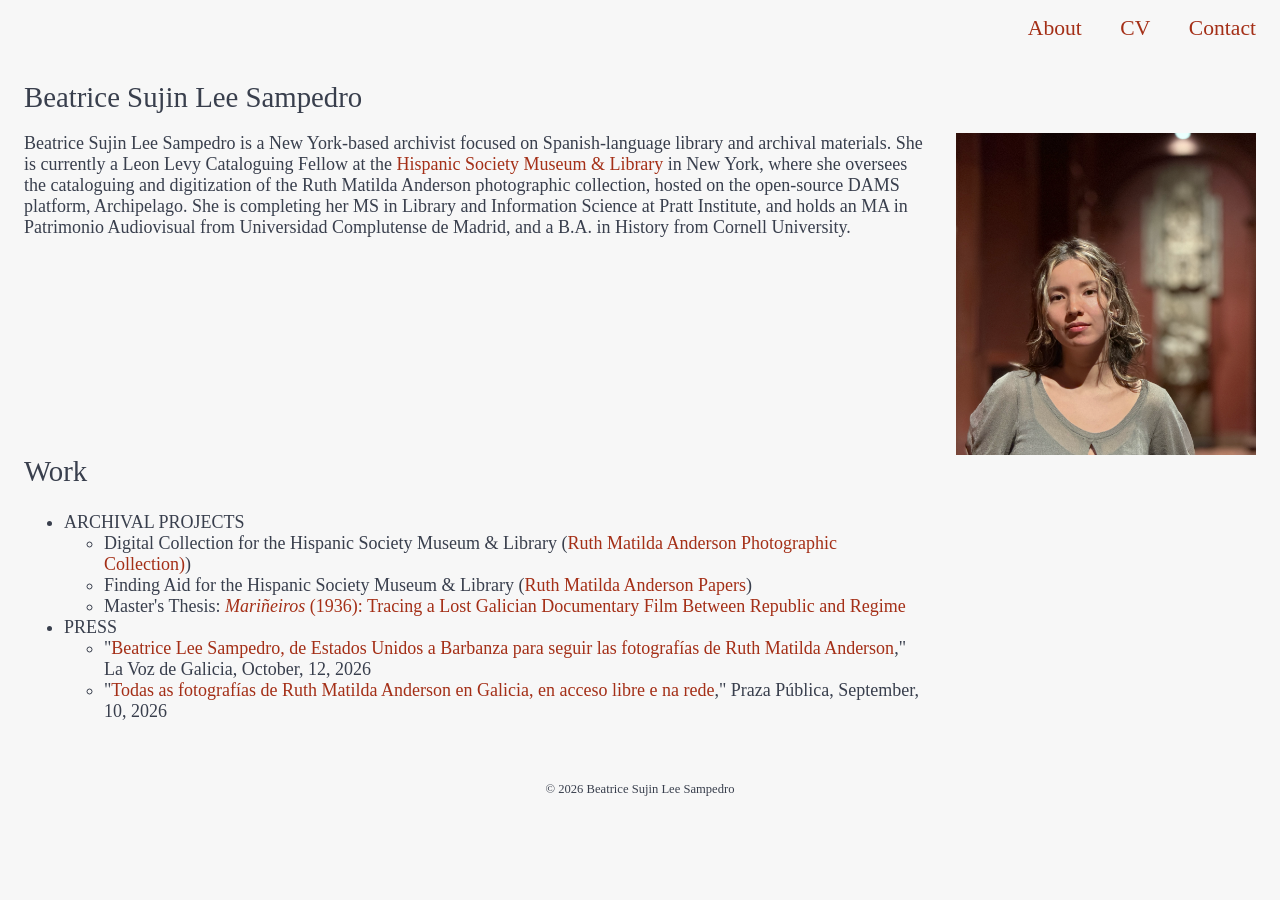
==== index.html @ a25ad3b7 "Add files via upload" ====
<!DOCTYPE html>
<html>
<head>
<meta charset="UTF-8">
<meta name="viewport" content="width=device-width, initial-scale=1.0">
<title>Beatrice Sujin Lee Sampedro</title>
<link rel="stylesheet" href="styles.css">
<meta name="description" content="Beatrice Lee Sampedro web page">
<meta name="keywords" content="Beatrice Lee Sampedro, librarian, archivist">
<meta name="author" content="Beatrice Lee Sampedro"> 
</head>
<body>
  <div class="navigation">
    <a href="hello.html" class="current">About</a> 
    <a href="CV.html">CV</a>
    <a href="contact.html">Contact</a>
  </div>
<h1>Beatrice Sujin Lee Sampedro</h1>
<img src="prof_photo.png" alt="Portrait" width="300" class="portrait">
<p>Beatrice Sujin Lee Sampedro is a New York-based archivist focused on Spanish-language library and archival materials. She is currently a Leon Levy Cataloguing Fellow at the <a href=" https://hispanicsociety.org/">Hispanic Society Museum & Library</a> in New York, where she oversees the cataloguing and digitization of the Ruth Matilda Anderson photographic collection, hosted on the open-source DAMS platform, Archipelago. She is completing her MS in Library and Information Science at Pratt Institute, and holds an MA in Patrimonio Audiovisual from Universidad Complutense de Madrid, and a B.A. in History from Cornell University.</p>
<div class="work">
<h2>Work</h2>
<ul>
  <li>ARCHIVAL PROJECTS
    <ul>
      <li>Digital Collection for the Hispanic Society Museum & Library (<a href="https://diglib.hispanicsociety.org/">Ruth Matilda Anderson Photographic Collection)</a>)</li>
      <li>Finding Aid for the Hispanic Society Museum & Library (<a href="https://empireadc.org/search/catalog/nnh_5872/">Ruth Matilda Anderson Papers</a>)</li>
      <li>Master's Thesis: <a href="marineiros.pdf"><em>Mariñeiros</em> (1936): Tracing a Lost Galician Documentary Film Between Republic and Regime</a></li>
    </ul>
  </li>
  <li>PRESS
    <ul>
      <li>"<a href="https://www.lavozdegalicia.es/noticia/barbanza/2026/10/11/neoyorquino-recomendaria-corrubedo/0003_202610B11C12991.htm">Beatrice Lee Sampedro, de Estados Unidos a Barbanza para seguir las fotografías de Ruth Matilda Anderson</a>," La Voz de Galicia, October, 12, 2026</li>
      <li>"<a href="https://praza.gal/cultura/todas-as-fotografias-de-ruth-matilda-anderson-en-galicia-en-acceso-libre-e-na-rede/">Todas as fotografías de Ruth Matilda Anderson en Galicia, en acceso libre e na rede</a>," Praza Pública, September, 10, 2026</li>
    </ul>
    </li>
    </ul>
    </div>
  <footer>
        <p>&copy; 2026 Beatrice Sujin Lee Sampedro</p>
    </footer>
  </body>
</html>
---- styles.css ----
body {
    background-color:#f7f7f7;
    color: #393f4d;
    font-family: 'Cormorant Garamond', serif;
    font-weight: lighter;
    font-size: 18px;
    margin: 0 24px;
}
a {
    color: #A42F17;
    text-decoration: none;
}
a:hover {
    text-decoration: underline;
}
.cv-table {
    border: 1px solid #d9d9d9;
    border-radius: 7px;
    border-collapse: separate;
    border-spacing: 0;
    width: 700px;
}
.cv-table td {
    padding: 10px 14px;
    vertical-align: top;
}
h1, h2 {
    font-weight: lighter;
    font-size: 1.6em;
}
img {
    max-width: 100%;
    height: auto;
}
footer {
    text-align: center;
    font-size: 0.7em;
    margin-top: 60px;
}
.bottom {
    position: fixed;
    bottom: 0;
    width: 100%;
}
.navigation {
   text-align: right;
   margin-top: 16px;
   margin-bottom: 40px;
}
.navigation a {
    margin-left: 34px;
    font-size: 1.2em;
}
.navigation a.current {
    color: #A42F17
}
.navigation a.page-name {
    font-size: 1.4em;
    margin-left: 0;
    float: left;
}
.portrait {
    float: right;
    margin-left: 30px;
}
h2 {
    clear: both;
}
.work {
    margin-right: 330px;
}
.contact-table {
    border: 1px solid #d9d9d9;
    border-collapse: collapse;
    margin-left: auto;
    margin-right: auto;
}
.contact-table td {
    border: 1px solid #d9d9d9;
    padding: 10px 14px;
}
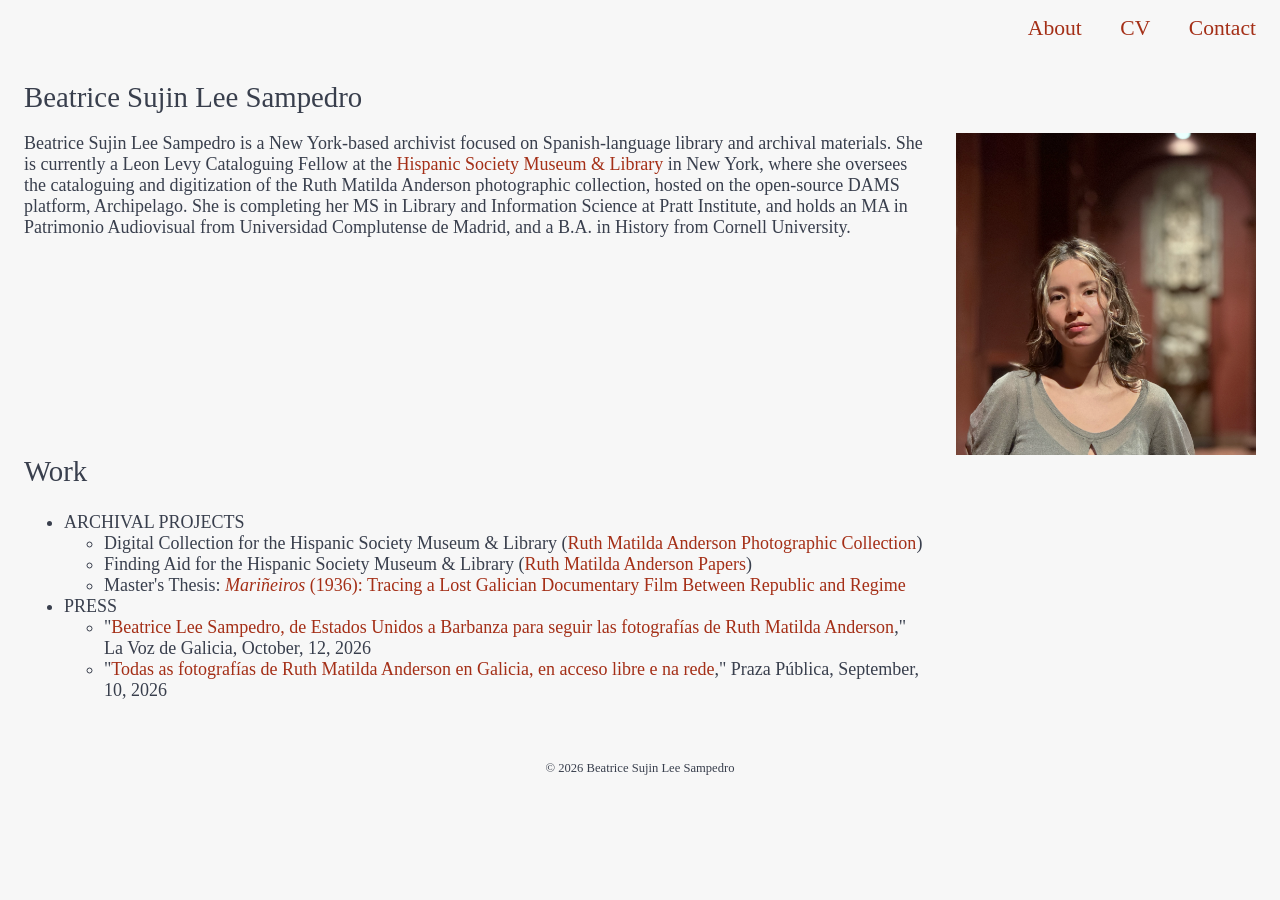
==== commit 97bbd2f6: "Add files via upload" ====
--- a/index.html
+++ b/index.html
@@ -23,7 +23,7 @@
 <ul>
   <li>ARCHIVAL PROJECTS
     <ul>
-      <li>Digital Collection for the Hispanic Society Museum & Library (<a href="https://diglib.hispanicsociety.org/">Ruth Matilda Anderson Photographic Collection)</a>)</li>
+      <li>Digital Collection for the Hispanic Society Museum & Library (<a href="https://diglib.hispanicsociety.org/">Ruth Matilda Anderson Photographic Collection</a>)</li>
       <li>Finding Aid for the Hispanic Society Museum & Library (<a href="https://empireadc.org/search/catalog/nnh_5872/">Ruth Matilda Anderson Papers</a>)</li>
       <li>Master's Thesis: <a href="marineiros.pdf"><em>Mariñeiros</em> (1936): Tracing a Lost Galician Documentary Film Between Republic and Regime</a></li>
     </ul>
